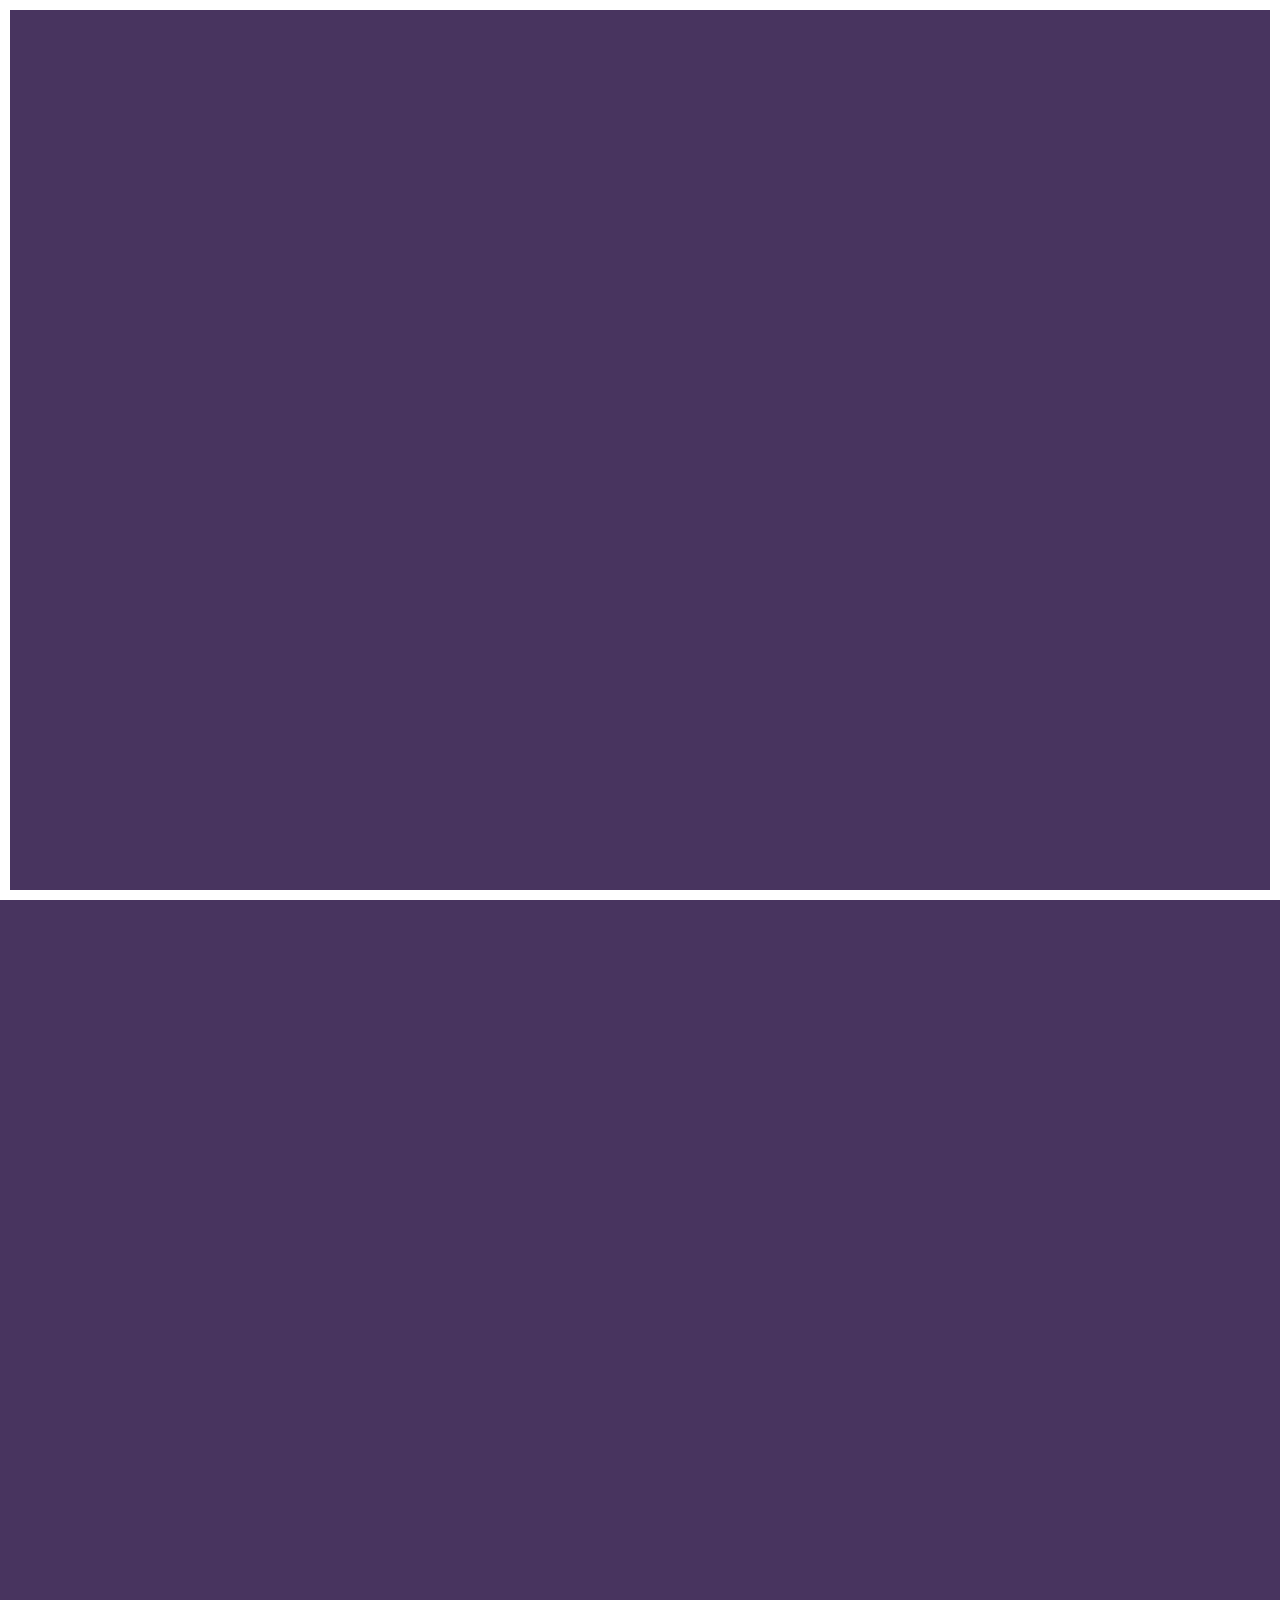
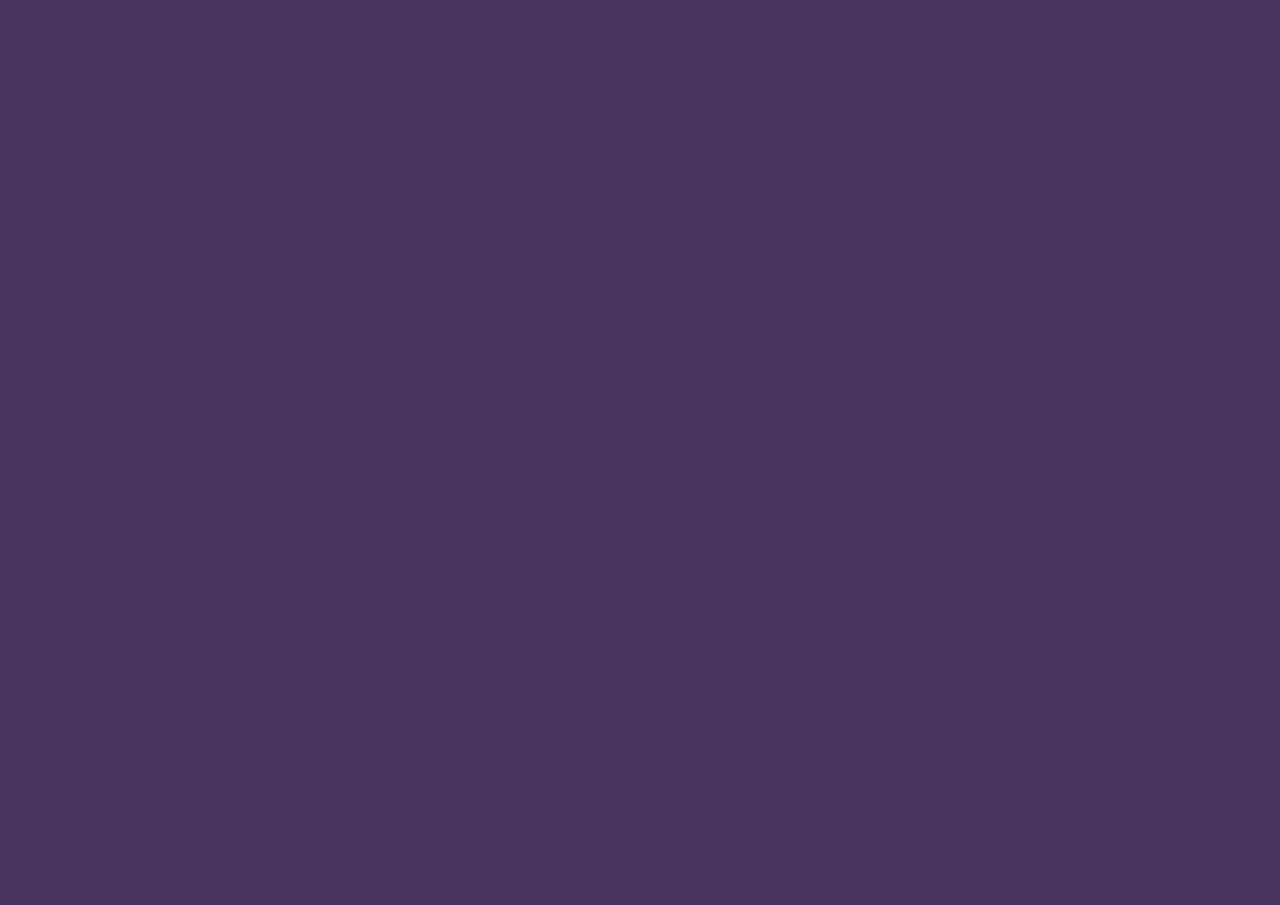
==== index.html @ 04734744 "Update index.html" ====
<!DOCTYPE html>
<html lang="en">
<head>
    <link rel="stylesheet" href="https://use.fontawesome.com/releases/v5.6.3/css/all.css" integrity="sha384-UHRtZLI+pbxtHCWp1t77Bi1L4ZtiqrqD80Kn4Z8NTSRyMA2Fd33n5dQ8lWUE00s/" crossorigin="anonymous">
	<meta charset="UTF-8" />
	<meta name="viewport" content="width=device-width, initial-scale=1" />
	<meta name="description" content="karli sensibello - developer" />
	<meta name="keywords" content="web development, karli web development, karli web developer, cleveland web developer, cleveland web designer, web design, ios, ios development, sensibello, karli, karli sensibello" />

	<title>Karli Sensibello - Full-Stack Developer</title>


 <link rel = "stylesheet"
   type = "text/css"
   href = "style.css" />
	
</head>
<body>

<main>
	<hgroup>
		<h1>karli sensibello <i class="fas fa-code"></i></h1>
		<h5>
			[<a href="mailto:karli@sensibello.com">email</a>
			, <a href="http://github.com/sensibello" target="_blank" rel="noopener noreferrer">github</a>
			, <a href="http://linkedin.com/in/karlisensi" target="_blank" rel="noopener noreferrer">linkedin</a>, <a href="http://codepen.io/sensibello" target="_blank" rel="noopener noreferrer">codepen</a>, <a href="http://behance.net/sensibello" target="_blank" rel="noopener noreferrer">behance</a>,  <a href="/resume/Resume_Sensibello.pdf" target="_blank">resume</a>]
		</h5>
	</hgroup>

	<hr />

	<h2>Summary</h2>
	<p>
		Developer and designer with extensive experience working with clients all across the US in many different sectors. I pride myself on building beautiful, responsive, and clean websites with intuitive user experiences. I post most of my finished work on <em><a href="http://www.behance.net/sensibello">Behance</a></em> , and alot of my code on <em> <a href="http://codepen.io/sensibello">Codepen</a></em>  and <em><a href="http://github.com/sensibello">Github</a></em> .
	</p>
	
	<h2>My Favorite Projects:</h2>
	<p>
        <ul>
	    
 	    <li><a href="http://sensibello.com/JS-tip-calculator/">Tip Calculator</a> <p>A JavaScript Tip Calculator.</p></li>
		
	    <li><a href="http://sensibello.com/JS-Tetris/">JavaScript Tetris</a> <p>Using vanilla JS to make a tetris-style game.</p></li>
                        
            <li><a href="https://github.com/Sensibello/react-conways-gameoflife">React: Conway's Game of Life</a> <p>React version of a classic coding challenge.</p></li>
                        
            <li><a href="http://sensibello.com/javascript-quote-generator/">Random-Quote Generator</a> <p>A JavaScript random-quote-generator, which utilizes an API in order to pull random quotes.</p></li>
            
            <li><a href="https://github.com/Sensibello?tab=repositories">More Projects</a> <p>I have more projects in my Github and I'm often playing with new things, so check it out if you want to see more.</p></li>  
            
            <li><a href="https://codepen.io/Sensibello">Front-End Projects</a> <p>I put a lot of my front-end focused projects on my CodePen for future reference, or to just play around with new topics.</p></li>
    
    
    
        </ul>
		
        
	</p>

	<hr />

	<div class="columns">
		<div>
			<h2>Skills <i class="fas fa-code"></i></h2>
			<ul>
				<li><p>Transforming PSD, AI, and Sketch files into HTML/CSS/JS</p></li>
                <li><p>Building comprehensive wireframes and prototypes </p></li>
				<li><p>Mobile-first responsive development</p></li>
				<li><p>Custom WordPress and Shopify development</p></li>
                <li><p>SEO and AdWords</p></li>
			</ul>
		</div>

		<div>
			<h2>Technical <i class="fas fa-code"></i></h2>
			<ul>
				<li><p>JavaScript, HTML5/CSS3, PHP, Ruby</p></li>
				<li><p>Node, React, Angular, jQuery</p></li>
				<li><p>CSS Preprocessors (SASS / LESS)</p></li>
				<li><p>Responsive Front End Frameworks (w3CSS, Bootstrap)</p></li>
                <li><p>iOS Swift, Objective-C</p></li>
				<li><p>WordPress, SquareSpace, Shopify</p></li>
				<li><p>Photoshop, Illustrator, After Effects, Sketch</p></li>
			</ul>
		</div>
	</div>

	<hr />

	<h2>Work Experience <i class="fas fa-code"></i></h2>
	
	<article>
		<h3>
			<a href="//www.b12.io" target="_blank" rel="noopener noreferrer">b12</a>,
			Web Design Expert, <time>2019 - Present</time>
		</h3>
        <ul>
			<li><p>Use B12 design suite to put together initial websites for customers after drafts have already been made by B12's AI. </p></li>
		<li><p>Override default templates with custom HTML, CSS and JavaScript. </p></li>
		<li><p>Work closely with customer success team and other design experts to focus on design.</p></li>
		<li><p>Read and interpret customer briefs Current customers are small and medium-sized businesses ranging from cafés to real estate investment firms.</p></li>
		<li><p>Given a new customer's content and preferences, use B12's Design Suite to put an initial website together for the customer in ~4 hours.</p></li>
		<li><p>Complete enhancement requests for existing customer websites, ranging from small changes to more complex customization or design improvements.</p></li>
		<li><p>Fast-paced platform and environment </p></li>
			
	</article>

	<article>
		<h3>
			<a href="//www.pfi-awards.com" target="_blank" rel="noopener noreferrer">Schaffer Partners</a>,
			Web Developer, <time>2018 - Present</time>
		</h3>
        <ul>
			<li><p>Primarily working as a front-end web developer with additional moderate back-end development work. </p></li>
			<li><p>Skills/languages being used: HTML/HTML5, Javascript, CSS/CSS3, W3 Responsive, Bootstrap, Foundation</p></li>
            <li><p>UI/UX Design and research, cross-browser compatibility. </p></li>
			<li><p>Working within a template-based, CMS environment. </p></li>
            <li><p>Creating wireframes to ensure pixel-perfect websites. </p></li>
			<li><p>Additional skills and languages used: AJAX, XML, jQuery, exposure to back-end languages, desktop support.</p></li>
	</article>

	<article>
		<h3>
			<a>Freelance</a>,
			iOS/Swift Developer & Designer, <time>Jan. 2016 - Present</time>
		</h3>
	
	</article>
        
       
        
        <article>
		<h3>
			<a>Freelance/Contract</a>,
			Graphic Designer, <time>Jan. 2014 - Present</time>
		</h3>

		
	</article>
        
        <article>
		<h3>
			<a>Freelance/Contract</a>,
			Web Designer & Developer <time>March 2013 - Present</time>
		</h3>

		
	</article>
        
        <hr />
        
        <article> 
        
            <a href="http://github.com/sensibello"><i class="fab fa-github fa-2x"></i></a>  
            <a href="http://linkedin.com/in/karlisensi"><i class="fab fa-linkedin-in fa-2x"></i></a>  
            <a href="http://codepen.io/sensibello"><i class="fab fa-codepen fa-2x"></i></a>  
            <a href="http://behance.net/sensibello"><i class="fab fa-behance fa-2x"></i> </a> 
           
            
        </article>   
	
</main>


</body>
</html>
<script type="text/javascript" src="scripts.js"></script>
---- style.css ----
:root {
		--default: #FFF;
		--primary: #F5F5F5;
		--border: rgba(255, 255, 255, .15);
		--faded: #48345f;
		--bg: #48345f;
		--purple: #c9bbd9;
	}

	@keyframes stagger {
		from {
			opacity: 0;
			transform: translateY(-15px);
		}

		to {
			opacity: 1;
			transform: none;
		}
	}

	@keyframes spaz {
		0% {
			font-family: serif;
		}

		33.33% {
			font-family: sans-serif;
		}

		66.66% {
			font-family: monospace;
		}

		100% {
			font-family: cursive;
		}
	}

	/* ----------------------------------- */

	* {
		box-sizing: border-box;
	}

	html {
		color: var(--default);
		font-size: 2vh;
		line-height: 1.75;
		font-family: Arial, sans-serif;
	}

	body {
		display: flex;
		min-height: 100vh;
		flex-wrap: wrap;
		align-items: left;
		justify-content: left;
		margin: 0;
		padding: 100px;
		background: var(--bg);
	}
		@media (max-width: 767px) {
			body {
				padding: 40px;
			}
		}

		body:after {
			z-index: 100;
			content: '';
			pointer-events: none;
			position: fixed;
			top: 0;
			right: 0;
			bottom: 0;
			left: 0;
			border: 10px solid var(--default);
		}

	::selection {
		background: #ae98c7;
;
	}

	/* ----------------------------------- */

	main * {
		opacity: 0;
		animation: stagger 2s ease-in-out forwards;
	}

	main *:nth-child(1) { animation-delay: -1s; }
	main *:nth-child(2) { animation-delay: -0.7s; }
	main *:nth-child(3) { animation-delay: -0.4s; }
	main *:nth-child(4) { animation-delay: -0.1s; }
	main *:nth-child(5) { animation-delay: 0.2s; }
	main *:nth-child(6) { animation-delay: 0.5s; }
	main *:nth-child(7) { animation-delay: 0.8s; }
	main *:nth-child(8) { animation-delay: 1.1s; }
	main *:nth-child(9) { animation-delay: 1.4s; }
	main *:nth-child(10) { animation-delay: 1.7s; }
	main *:nth-child(11) { animation-delay: 2s; }
	main *:nth-child(12) { animation-delay: 2.3s; }
	main *:nth-child(13) { animation-delay: 2.6s; }
	main *:nth-child(14) { animation-delay: 2.9s; }
	main *:nth-child(15) { animation-delay: 3.2s; }
	main *:nth-child(16) { animation-delay: 3.5s; }
	main *:nth-child(17) { animation-delay: 3.8s; }
	main *:nth-child(18) { animation-delay: 4.1s; }
	main *:nth-child(19) { animation-delay: 4.4s; }
	main *:nth-child(20) { animation-delay: 4.7s; }

	/* ----------------------------------- */

	#clone {
		pointer-events: none;
		position: fixed;
		top: 0;
		right: 0;
		left: 0;
		filter: grayscale(1) blur(6px) opacity(.23);
		transform: scaleX(-1);
		transition: transform 3s linear;
	}
		#clone h1 {
			filter: opacity(.4);
		}

	/* ----------------------------------- */

	main {
		margin:50px;
	}
		@media (min-width: 1000px) {
			main {
				max-width: 95vw;
			}
		}

	a {
		display: inline-block;
		color: var(--primary);
		text-decoration: none;
		transition: .3s ease;
		background: linear-gradient(to right, var(--purple), var(--purple)) center 105% no-repeat;
		background-size: 100% 2px;
	}
		a:hover {
			color: var(--primary);
			background-size: 100% 30px;
		}

	hgroup {
		text-align: left;
	}

	h1 {
		cursor: default;
		display: block;
		position: relative;
		font-size: 3rem;
		line-height: 1;
		margin: 0 auto 10px;
	}

	h2 {
		cursor: default;
		font-size: 1.5rem;
	}

	h3 {
		cursor: default;
		font-size: .8rem;
	}

	h5 {
		cursor: default;
		font-weight: 400;
		font-size: .8rem;
		margin: 0;
	}

	h1:hover:first-letter,
	h2:hover:first-letter,
	h3:hover:first-letter,
	h5:hover:first-letter {
		color: var(--purple);
	}

	hr {
		max-width: 50px;
		margin: 40px auto;
		border-top: 0;
		border-bottom: 1px solid var(--border);
	}

	ul {
		margin-left: -20px;
	}
		ul li {
			color: var(--faded);
			list-style-type: lower-roman;
		}

		ul li:hover {
			color: var(--primary);
		}

		ul li p {
			color: #cecece;
			margin: 0;
		}
        
    i {
      margin-right: 20px;
    }

	@media (min-width: 767px) {
		.columns {
			display: flex;
			align-items: flex-start;
			width: calc(100% + 200px);
		}
			.columns div {
				width: 50%;
				padding: 0 15px 0 0;
			}
	}

	/* ----------------------------------- */

	article:not(:last-child) {
		margin-bottom: 30px;
	}

	article h3:only-child {
		margin-bottom: -20px;
	}

	article h3 time {
		color: var(--primary);
		font-weight: 400;
	}
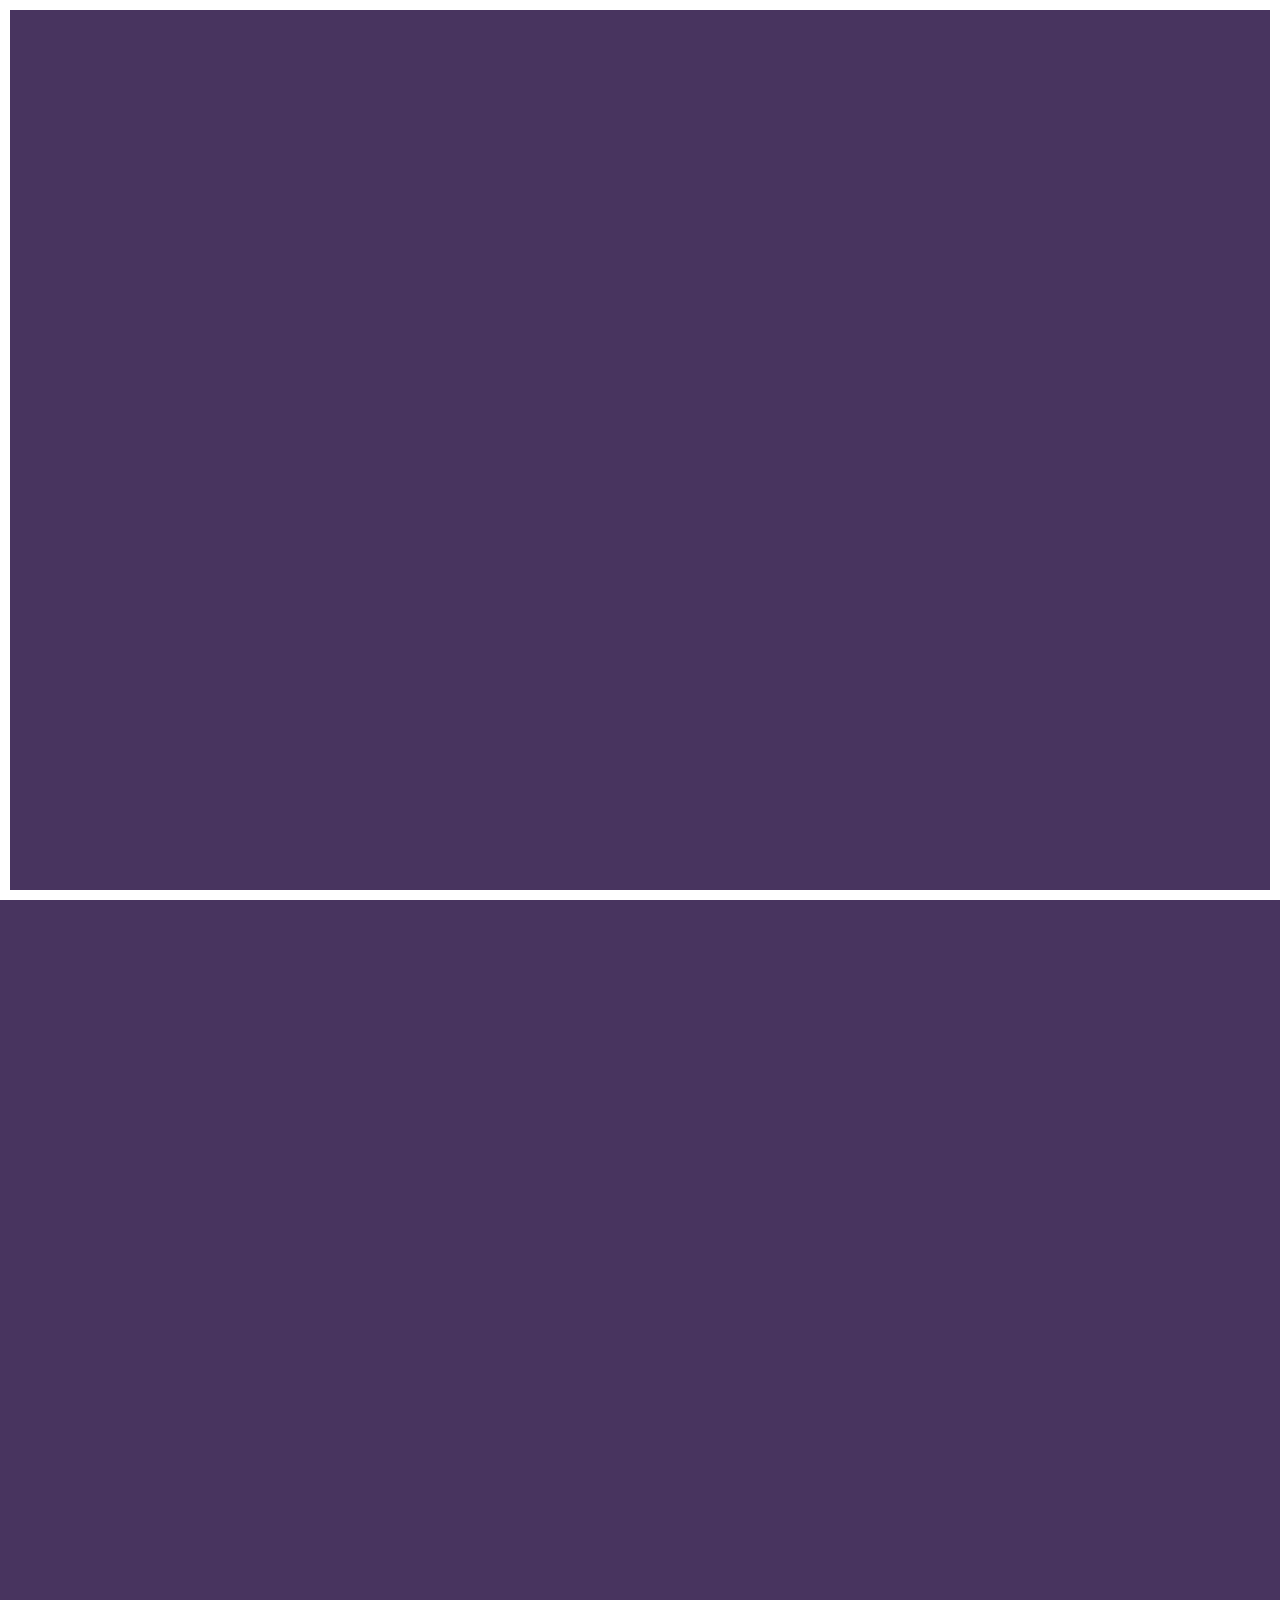
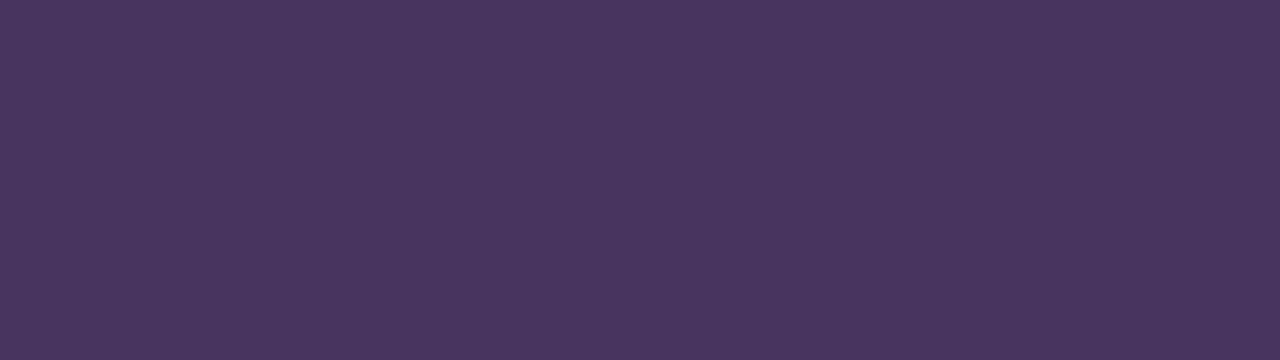
==== commit 7738e9ba: "Update index.html" ====
--- a/index.html
+++ b/index.html
@@ -7,7 +7,7 @@
 	<meta name="description" content="karli sensibello - developer" />
 	<meta name="keywords" content="web development, karli web development, karli web developer, cleveland web developer, cleveland web designer, web design, ios, ios development, sensibello, karli, karli sensibello" />
 
-	<title>Karli Sensibello - Full-Stack Developer</title>
+	<title>Karli Sensibello - Front End Developer and Designer</title>
 
 
  <link rel = "stylesheet"
@@ -91,38 +91,41 @@
 	
 	<article>
 		<h3>
+			<a href="//www.aztekweb.com/" target="_blank" rel="noopener noreferrer">Aztek Web</a>,
+			Front End Developer & Designer, <time>2019 - Present</time>
+		</h3>      
+			
+	</article>
+	
+	<article>
+		<h3>
 			<a href="//www.b12.io" target="_blank" rel="noopener noreferrer">b12</a>,
 			Web Design Expert, <time>2019 - Present</time>
 		</h3>
-        <ul>
-			<li><p>Use B12 design suite to put together initial websites for customers after drafts have already been made by B12's AI. </p></li>
-		<li><p>Override default templates with custom HTML, CSS and JavaScript. </p></li>
-		<li><p>Work closely with customer success team and other design experts to focus on design.</p></li>
-		<li><p>Read and interpret customer briefs Current customers are small and medium-sized businesses ranging from cafés to real estate investment firms.</p></li>
-		<li><p>Given a new customer's content and preferences, use B12's Design Suite to put an initial website together for the customer in ~4 hours.</p></li>
-		<li><p>Complete enhancement requests for existing customer websites, ranging from small changes to more complex customization or design improvements.</p></li>
-		<li><p>Fast-paced platform and environment </p></li>
-			
+        
 	</article>
 
 	<article>
 		<h3>
 			<a href="//www.pfi-awards.com" target="_blank" rel="noopener noreferrer">Schaffer Partners</a>,
-			Web Developer, <time>2018 - Present</time>
+			Web Developer, <time>2018 - 2019</time>
 		</h3>
-        <ul>
-			<li><p>Primarily working as a front-end web developer with additional moderate back-end development work. </p></li>
-			<li><p>Skills/languages being used: HTML/HTML5, Javascript, CSS/CSS3, W3 Responsive, Bootstrap, Foundation</p></li>
-            <li><p>UI/UX Design and research, cross-browser compatibility. </p></li>
-			<li><p>Working within a template-based, CMS environment. </p></li>
-            <li><p>Creating wireframes to ensure pixel-perfect websites. </p></li>
-			<li><p>Additional skills and languages used: AJAX, XML, jQuery, exposure to back-end languages, desktop support.</p></li>
+       
 	</article>
+	
+	 <article>
+		<h3>
+			<a>Freelance/Contract</a>,
+			Web Designer & Developer <time>March 2013 - Present</time>
+		</h3>
+		
+	</article>
+	
 
 	<article>
 		<h3>
 			<a>Freelance</a>,
-			iOS/Swift Developer & Designer, <time>Jan. 2016 - Present</time>
+			iOS/Swift Developer & Designer, <time>Jan. 2016 - 2019</time>
 		</h3>
 	
 	</article>
@@ -132,20 +135,12 @@
         <article>
 		<h3>
 			<a>Freelance/Contract</a>,
-			Graphic Designer, <time>Jan. 2014 - Present</time>
+			Graphic Designer, <time>Jan. 2014 - 2019</time>
 		</h3>
-
 		
 	</article>
         
-        <article>
-		<h3>
-			<a>Freelance/Contract</a>,
-			Web Designer & Developer <time>March 2013 - Present</time>
-		</h3>
 
-		
-	</article>
         
         <hr />
         
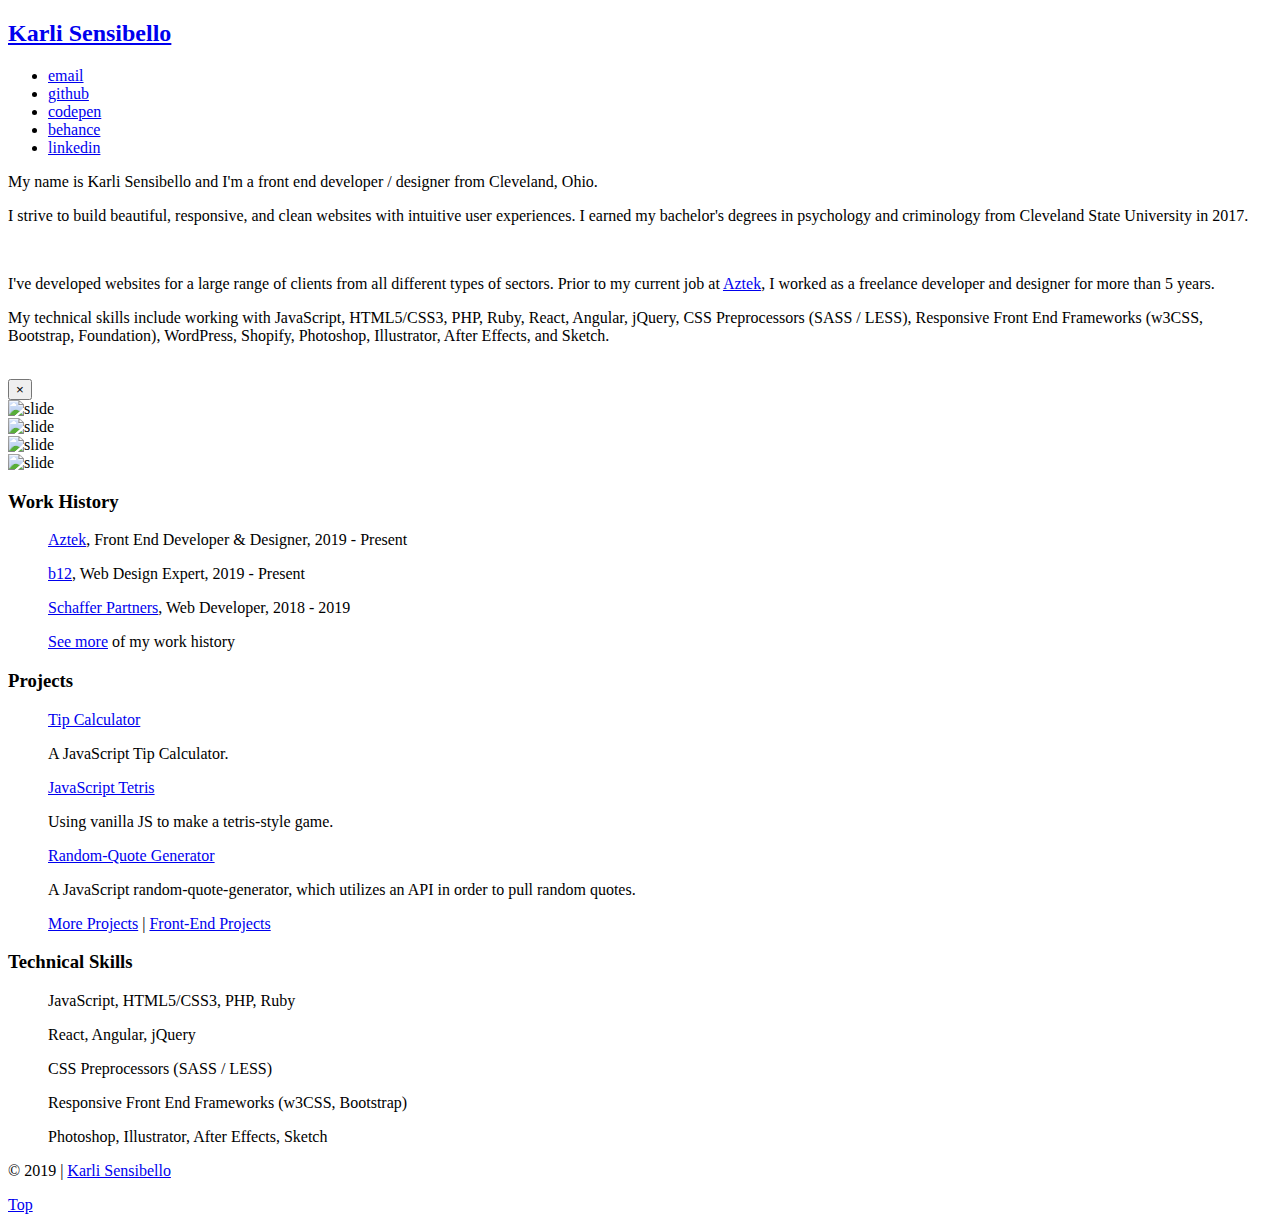
==== commit 477db3b4: "2019 website update." ====
--- a/index.html
+++ b/index.html
@@ -1,162 +1,210 @@
 <!DOCTYPE html>
 <html lang="en">
+
 <head>
-    <link rel="stylesheet" href="https://use.fontawesome.com/releases/v5.6.3/css/all.css" integrity="sha384-UHRtZLI+pbxtHCWp1t77Bi1L4ZtiqrqD80Kn4Z8NTSRyMA2Fd33n5dQ8lWUE00s/" crossorigin="anonymous">
-	<meta charset="UTF-8" />
-	<meta name="viewport" content="width=device-width, initial-scale=1" />
-	<meta name="description" content="karli sensibello - developer" />
-	<meta name="keywords" content="web development, karli web development, karli web developer, cleveland web developer, cleveland web designer, web design, ios, ios development, sensibello, karli, karli sensibello" />
-
-	<title>Karli Sensibello - Front End Developer and Designer</title>
-
-
- <link rel = "stylesheet"
-   type = "text/css"
-   href = "style.css" />
-	
+
+    <meta charset="utf-8">
+    <meta http-equiv="X-UA-Compatible" content="IE=edge">
+    <meta name="viewport" content="width=device-width, initial-scale=1">
+    <meta name="description" content="">
+    <meta name="author" content="">
+
+    <title>Karli Sensibello | Front End Developer</title>
+
+    <!-- Css -->
+    <link href="css/bootstrap.css" rel="stylesheet">
+	<link href="css/style.css" rel="stylesheet">
+
+
 </head>
+
 <body>
 
-<main>
-	<hgroup>
-		<h1>karli sensibello <i class="fas fa-code"></i></h1>
-		<h5>
-			[<a href="mailto:karli@sensibello.com">email</a>
-			, <a href="http://github.com/sensibello" target="_blank" rel="noopener noreferrer">github</a>
-			, <a href="http://linkedin.com/in/karlisensi" target="_blank" rel="noopener noreferrer">linkedin</a>, <a href="http://codepen.io/sensibello" target="_blank" rel="noopener noreferrer">codepen</a>, <a href="http://behance.net/sensibello" target="_blank" rel="noopener noreferrer">behance</a>,  <a href="/resume/Resume_Sensibello.pdf" target="_blank">resume</a>]
-		</h5>
-	</hgroup>
-
-	<hr />
-
-	<h2>Summary</h2>
-	<p>
-		Developer and designer with extensive experience working with clients all across the US in many different sectors. I pride myself on building beautiful, responsive, and clean websites with intuitive user experiences. I post most of my finished work on <em><a href="http://www.behance.net/sensibello">Behance</a></em> , and alot of my code on <em> <a href="http://codepen.io/sensibello">Codepen</a></em>  and <em><a href="http://github.com/sensibello">Github</a></em> .
-	</p>
-	
-	<h2>My Favorite Projects:</h2>
-	<p>
-        <ul>
+	<nav class="navbar navbar-default navbar-fixed-top">
+		<div class="container">
+			<div class="navbar-header">
+				<div class="navbar-toggle collapsed" data-toggle="collapse" data-target="#main-menu">	
+					<span class="bar1"></span>
+					<span class="bar2"></span>
+					<span class="bar3"></span>
+			  </div>
+				<a class="navbar-brand top" href="#">
+					<h2>Karli Sensibello</h2>
+				</a>
+
+			</div>
+
+			<div class="collapse navbar-collapse" id="main-menu">
+			   <ul class="nav navbar-nav navbar-right">
+                             
+                   
+				<li><a href="mailto:karli@sensibello.com">email</a></li>
+				<li><a href="http://github.com/sensibello" target="_blank" rel="noopener noreferrer">github</a></li>
+				<li><a href="http://codepen.io/sensibello" target="_blank" rel="noopener noreferrer">codepen</a></li>
+				<li><a href="http://behance.net/sensibello" target="_blank" rel="noopener noreferrer">behance</a></li>
+                <li><a href="http://linkedin.com/in/karlisensi" target="_blank" rel="noopener noreferrer">linkedin</a></li>
+                
+			  </ul>
+			</div><!-- /.navbar-collapse -->
+		</div><!-- /.container-fluid -->
+	</nav>
+  
+
+
+
+    <!-- Intro -->
+	<section class="intro">
+		<div class="container">
+			<div class="row">
+				<div class="col-lg-7">
+					<p>My name is Karli Sensibello and I'm a front end developer / designer from Cleveland, Ohio.  </p>
+				</div>
+			</div>
+		</div>
+	</section>
+
+	
+		
+	
+	<!-- About -->
+	<section class="about" id="about">
+		<div class="container about">
+			<div class="row">
+				<div class="col-md-6 big-letter">
+					<p>
+						I strive to build beautiful, responsive, and clean websites with intuitive user experiences. I earned my bachelor's degrees in psychology and criminology from Cleveland State University in 2017.
+
+					</p>
+					<br>
+					<p>
+                       I've developed websites for a large range of clients from all different types of sectors.  Prior to my current job at <a href="https://www.aztekweb.com/" target="_blank" rel="noopener noreferrer">Aztek</a>, I  worked as a freelance developer and designer for more than 5 years.
+						
+					</p>
+				</div>
+				<div class="col-md-6">
+					<p>
+						My technical skills include working with JavaScript, HTML5/CSS3, PHP, Ruby, React, Angular, jQuery, CSS Preprocessors (SASS / LESS), Responsive Front End Frameworks (w3CSS, Bootstrap, Foundation), WordPress, Shopify, Photoshop, Illustrator, After Effects, and Sketch.
+					</p>
+					<br>
+					
+				</div>
+			</div>
+		</div>
+	</section>
+	
+
+	
+	
+
+	
+	<div class="container">
+	  <div class="modal fade and carousel slide" id="mybox">
+		<div class="modal-dialog">
+		  <div class="modal-content">
+			<div class="modal-body">
+			  
+			  <button class="close" data-dismiss="modal" type="button">×</button>
+			  
+			  
+			  <div class="carousel-inner">
+					<div class="item active">
+					  <img src="img/1.jpg" alt="slide">
+					</div>
+					<div class="item">
+					  <img src="img/2.jpg" alt="slide">
+					</div>
+					<div class="item">
+					  <img src="img/3.jpg" alt="slide">
+					</div>
+					<div class="item">
+					  <img src="img/4.jpg" alt="slide">
+					</div>
+			  </div><!-- /.carousel-inner -->
+			  
+			  
+			  <a class="left carousel-control" href="#mybox" role="button" data-slide="prev">
+				<span class="glyphicon glyphicon-chevron-left"></span>
+			  </a>
+			  <a class="right carousel-control" href="#mybox" role="button" data-slide="next">
+				<span class="glyphicon glyphicon-chevron-right"></span>
+			  </a>
+			  
+			</div><!-- /.modal-body -->
+		  </div><!-- /.modal-content -->
+		</div><!-- /.modal-dialog -->
+	  </div><!-- /.modal -->
+	</div><!-- /.container -->
+	
+	
+	
+	
+	
+	<!-- Press -->
+	<section class="press" id="press">
+		<div class="container about">
+			<div class="row">
+				<div class="col-md-4">
+					<h3>Work History </h3>
+					<ul><a href="https://www.aztekweb.com/" target="_blank" rel="noopener noreferrer">Aztek</a>, Front End Developer & Designer, 2019 - Present</ul>
+                    <ul><a href="//www.b12.io" target="_blank" rel="noopener noreferrer">b12</a>, Web Design Expert, 2019 - Present</ul>
+                    <ul><a href="//www.pfi-awards.com" target="_blank" rel="noopener noreferrer">Schaffer Partners</a>, Web Developer, 2018 - 2019</ul>
+                    <ul><a href="http://linkedin.com/in/karlisensi" target="_blank" rel="noopener noreferrer">See more</a> of  my work history</ul>
+                    
+                    
+				</div>
+				
+					<div class="col-md-4">
+					<h3> Projects </h3>			
 	    
- 	    <li><a href="http://sensibello.com/JS-tip-calculator/">Tip Calculator</a> <p>A JavaScript Tip Calculator.</p></li>
-		
-	    <li><a href="http://sensibello.com/JS-Tetris/">JavaScript Tetris</a> <p>Using vanilla JS to make a tetris-style game.</p></li>
+                    <ul><a href="http://sensibello.com/JS-tip-calculator/">Tip Calculator</a> <p>A JavaScript Tip Calculator.</p></ul>
+
+                    <ul><a href="http://sensibello.com/JS-Tetris/">JavaScript Tetris</a> <p>Using vanilla JS to make a tetris-style game.</p></ul>
+
+                    <ul><a href="http://sensibello.com/javascript-quote-generator/">Random-Quote Generator</a> <p>A JavaScript random-quote-generator, which utilizes an API in order to pull random quotes.</p></ul>
+
+                   <ul><a href="https://github.com/Sensibello?tab=repositories">More Projects</a> | <a href="https://codepen.io/Sensibello">Front-End Projects</a> </ul> 
+      
+                           
+				</div>
+					<div class="col-md-4">
+					<h3>Technical Skills</h3>
                         
-            <li><a href="https://github.com/Sensibello/react-conways-gameoflife">React: Conway's Game of Life</a> <p>React version of a classic coding challenge.</p></li>
-                        
-            <li><a href="http://sensibello.com/javascript-quote-generator/">Random-Quote Generator</a> <p>A JavaScript random-quote-generator, which utilizes an API in order to pull random quotes.</p></li>
-            
-            <li><a href="https://github.com/Sensibello?tab=repositories">More Projects</a> <p>I have more projects in my Github and I'm often playing with new things, so check it out if you want to see more.</p></li>  
-            
-            <li><a href="https://codepen.io/Sensibello">Front-End Projects</a> <p>I put a lot of my front-end focused projects on my CodePen for future reference, or to just play around with new topics.</p></li>
-    
-    
-    
-        </ul>
-		
-        
-	</p>
-
-	<hr />
-
-	<div class="columns">
-		<div>
-			<h2>Skills <i class="fas fa-code"></i></h2>
-			<ul>
-				<li><p>Transforming PSD, AI, and Sketch files into HTML/CSS/JS</p></li>
-                <li><p>Building comprehensive wireframes and prototypes </p></li>
-				<li><p>Mobile-first responsive development</p></li>
-				<li><p>Custom WordPress and Shopify development</p></li>
-                <li><p>SEO and AdWords</p></li>
-			</ul>
-		</div>
-
-		<div>
-			<h2>Technical <i class="fas fa-code"></i></h2>
-			<ul>
-				<li><p>JavaScript, HTML5/CSS3, PHP, Ruby</p></li>
-				<li><p>Node, React, Angular, jQuery</p></li>
-				<li><p>CSS Preprocessors (SASS / LESS)</p></li>
-				<li><p>Responsive Front End Frameworks (w3CSS, Bootstrap)</p></li>
-                <li><p>iOS Swift, Objective-C</p></li>
-				<li><p>WordPress, SquareSpace, Shopify</p></li>
-				<li><p>Photoshop, Illustrator, After Effects, Sketch</p></li>
-			</ul>
-		</div>
-	</div>
-
-	<hr />
-
-	<h2>Work Experience <i class="fas fa-code"></i></h2>
-	
-	<article>
-		<h3>
-			<a href="//www.aztekweb.com/" target="_blank" rel="noopener noreferrer">Aztek Web</a>,
-			Front End Developer & Designer, <time>2019 - Present</time>
-		</h3>      
-			
-	</article>
-	
-	<article>
-		<h3>
-			<a href="//www.b12.io" target="_blank" rel="noopener noreferrer">b12</a>,
-			Web Design Expert, <time>2019 - Present</time>
-		</h3>
-        
-	</article>
-
-	<article>
-		<h3>
-			<a href="//www.pfi-awards.com" target="_blank" rel="noopener noreferrer">Schaffer Partners</a>,
-			Web Developer, <time>2018 - 2019</time>
-		</h3>
-       
-	</article>
-	
-	 <article>
-		<h3>
-			<a>Freelance/Contract</a>,
-			Web Designer & Developer <time>March 2013 - Present</time>
-		</h3>
-		
-	</article>
-	
-
-	<article>
-		<h3>
-			<a>Freelance</a>,
-			iOS/Swift Developer & Designer, <time>Jan. 2016 - 2019</time>
-		</h3>
-	
-	</article>
-        
-       
-        
-        <article>
-		<h3>
-			<a>Freelance/Contract</a>,
-			Graphic Designer, <time>Jan. 2014 - 2019</time>
-		</h3>
-		
-	</article>
-        
-
-        
-        <hr />
-        
-        <article> 
-        
-            <a href="http://github.com/sensibello"><i class="fab fa-github fa-2x"></i></a>  
-            <a href="http://linkedin.com/in/karlisensi"><i class="fab fa-linkedin-in fa-2x"></i></a>  
-            <a href="http://codepen.io/sensibello"><i class="fab fa-codepen fa-2x"></i></a>  
-            <a href="http://behance.net/sensibello"><i class="fab fa-behance fa-2x"></i> </a> 
-           
-            
-        </article>   
-	
-</main>
-
+                        <ul>JavaScript, HTML5/CSS3, PHP, Ruby</ul>
+                        <ul>React, Angular, jQuery</ul>
+                        <ul>CSS Preprocessors (SASS / LESS)</ul>
+                        <ul>Responsive Front End Frameworks (w3CSS, Bootstrap)</ul>
+                        <ul>Photoshop, Illustrator, After Effects, Sketch</ul>           
+                    
+				</div>
+				
+				
+				
+				
+			</div>
+		</div>
+	</section>
+	
+	
+
+	
+	
+	<!-- Copyright -->
+	<footer>
+		<div class="container">
+			<p class="text-center">© 2019 | <a href="http://www.sensibello.com">Karli Sensibello</a></p>
+		</div>
+	</footer>
+	
+	<a href="#page-top" class="cd-top">Top</a>
+	
+
+    <!-- script -->
+    <script src="js/jquery.js"></script>
+    <script src="js/bootstrap.min.js"></script>
+	<script src="js/modernizr.js"></script>
+	<script src="js/script.js"></script>
+	
+	
 
 </body>
 </html>
-<script type="text/javascript" src="scripts.js"></script>
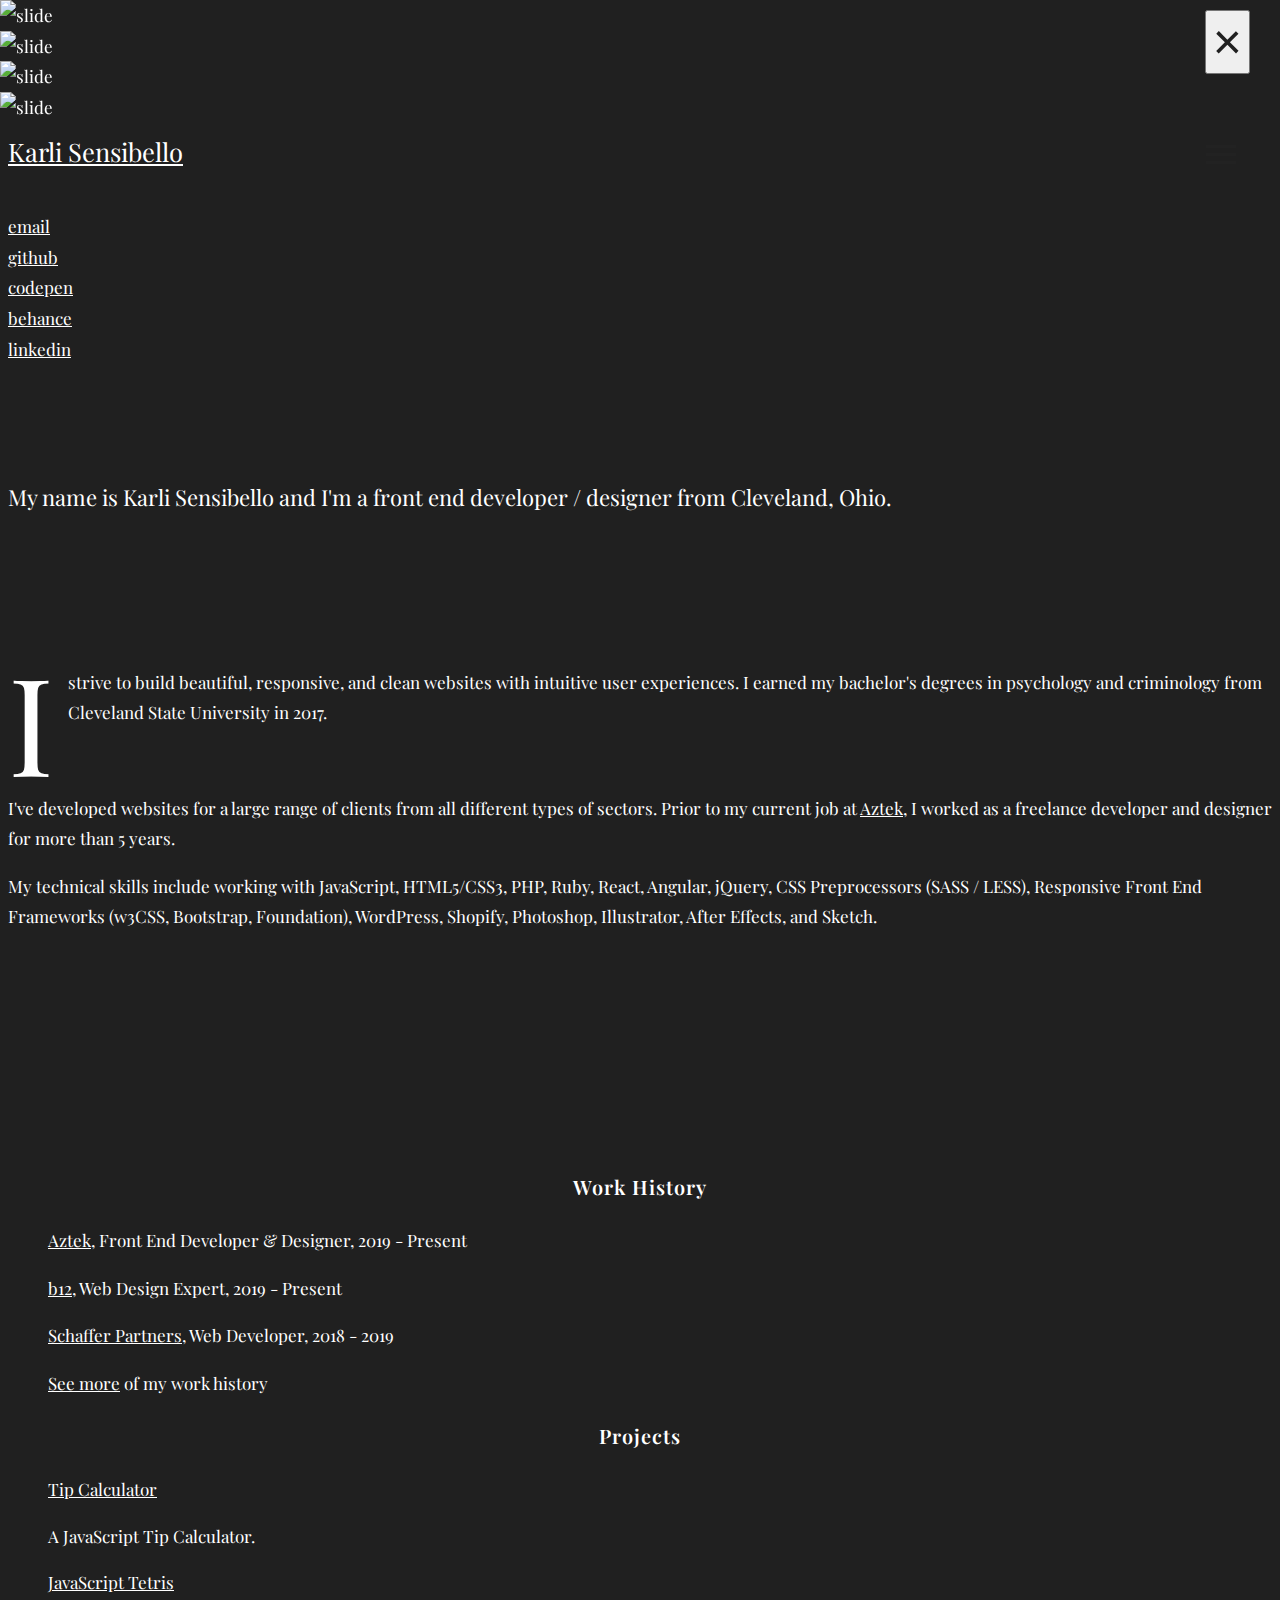
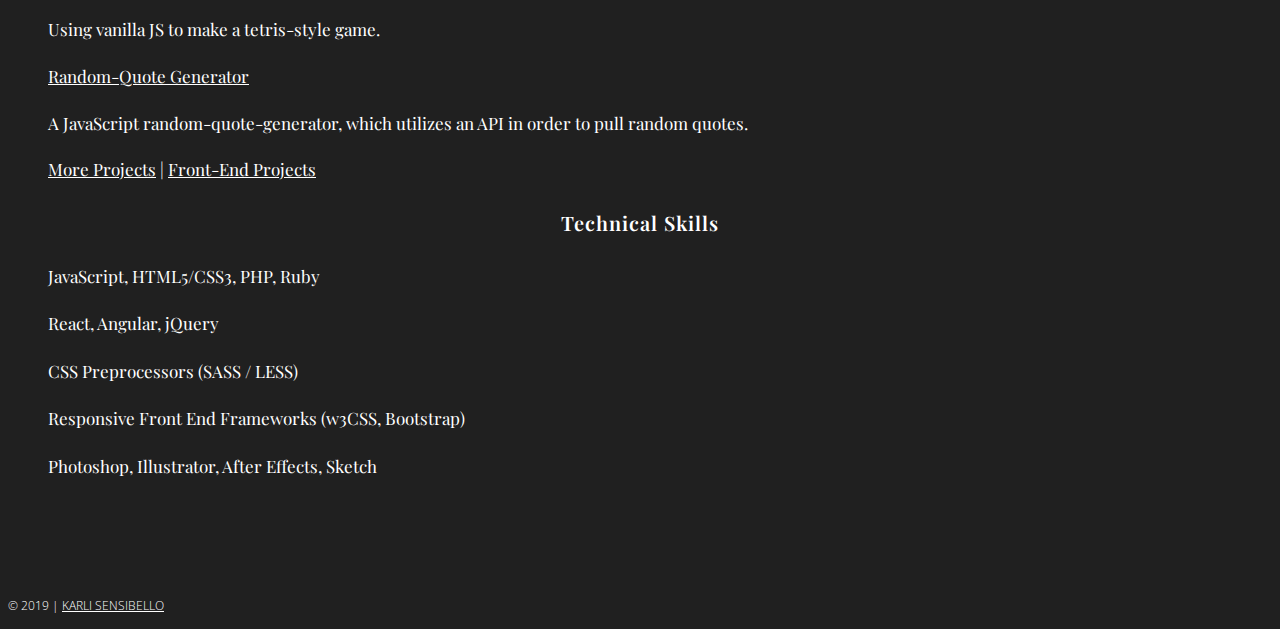
==== commit f9755a3c: "Update index.html" ====
--- a/index.html
+++ b/index.html
@@ -13,7 +13,7 @@
 
     <!-- Css -->
     <link href="css/bootstrap.css" rel="stylesheet">
-	<link href="css/style.css" rel="stylesheet">
+	<link href="/style.css" rel="stylesheet">
 
 
 </head>
--- a/style.css
+++ b/style.css
@@ -0,0 +1,545 @@
+
+@import url(https://fonts.googleapis.com/css?family=Playfair+Display);
+@import url(https://fonts.googleapis.com/css?family=Open+Sans:400,300);
+
+body {
+    padding-top: 70px;
+	color: #fff;
+    font-family: 'Playfair Display', serif;
+    font-size: 17px;
+    line-height: 1.8 !important;
+    background-color:#202020;
+}
+
+html {
+	overflow-x:hidden;
+}
+
+h1,h2,h3,h4,h5,h6 {
+	font-family: 'Playfair Display', serif;
+	font-weight:200;
+	color: #fff;
+}
+
+h3 {
+    font-weight:600;
+    letter-spacing: 1px;
+    text-align:center;
+}
+
+p{
+	font-family: 'Playfair Display', serif;
+	font-weight:300;
+}
+
+li{
+    color:#fff;
+}
+
+section {
+	padding-top:85px;
+	padding-bottom:85px;
+}
+
+.no-gutter > [class*='col-'] {
+    padding-right:0;
+    padding-left:0;
+}
+
+a,a:link {
+	color: #fff;
+}
+
+a:hover,a:focus {
+	color: #fff;
+}
+
+
+/* Navbar */
+
+.navbar-fixed-top .nav {
+    padding: 15px 0;
+}
+
+.navbar-fixed-top .navbar-brand {
+    padding: 0 15px;
+}
+
+.navbar-brand img{
+	max-height:50px;
+}
+
+.navbar > .container .navbar-brand, .navbar > .container-fluid .navbar-brand {
+    margin-left: 0px;
+}
+
+@media(min-width:768px) {
+    body {
+        padding-top: 100px; /* Required padding for .navbar-fixed-top. Change if height of navigation changes. */
+    }
+
+    .navbar-fixed-top .navbar-brand {
+        padding: 15px 0;
+    }
+}
+
+.navbar-default {
+    background-color: #202020	;
+    border-color: #202020	;
+}
+
+.navbar-default .navbar-nav > .active > a, .navbar-default .navbar-nav > .active > a:focus, .navbar-default .navbar-nav > .active > a:hover {
+    background-color: #202020	;
+    color: #222;
+}
+
+.navbar-default .navbar-nav > li > a {
+    color: #fff;
+}
+
+.navbar-default .navbar-nav > li > a:hover {
+    color: #eee;
+}
+
+
+/* Toggle Animation */
+
+.navbar-toggle * {
+	-ms-transition: all 0.4s ease;
+  -webkit-transition: all 0.4s ease;
+	-moz-transition: all 0.4s ease;
+	-o-transition: all 0.4s ease;
+	transition: all 0.4s ease;
+}
+.navbar-toggle {
+    border: medium none;
+    border-radius: 0;
+    color: #202020	;
+    cursor: pointer;
+    height: 50px;
+    padding: 16px;
+    width: 50px;
+    float: right;
+	margin-top:0px;
+	margin-bottom:0px;
+}
+
+.navbar-default .navbar-toggle:hover,
+.navbar-default .navbar-toggle:focus {
+  background-color: #eee	;
+}
+
+.navbar-default .navbar-toggle, .navbar-default .navbar-collapse, .navbar-default .navbar-form {
+    border-color: #202020	;
+}
+
+.navbar-toggle span {
+	width: 25px;
+	height: 3px;
+	margin-bottom: 5px;
+	background-color: #222;
+	display: block;
+}
+.navbar-toggle span.bar1 {
+	-ms-transform: rotate(45deg);
+	-webkit-transform: rotate(45deg);
+  -moz-transform: rotate(45deg);
+  -o-transform: rotate(45deg);
+  transform: rotate(45deg);
+	-ms-transform-origin: 1px 3px;
+	-webkit-transform-origin: 1px 3px;
+  -moz-transform-origin: 1px 3px;
+  -o-transform-origin: 1px 3px;
+	transform-origin: 1px 3px;
+	width: 31px;
+}
+.navbar-toggle span.bar2 {
+	-ms-transform: rotate(-360deg) scale(0);
+	-webkit-transform: rotate(-360deg) scale(0);
+  -moz-transform: rotate(-360deg) scale(0);
+  -o-transform: rotate(-360deg) scale(0);
+	transform: rotate(-360deg) scale(0);
+}
+
+.navbar-toggle span.bar3 {
+	-ms-transform: rotate(-45deg);
+	-webkit-transform: rotate(-45deg);
+	transform: rotate(-45deg);
+	-ms-transform-origin:8px 2px;
+	-webkit-transform-origin: 8px 2px;
+	transform-origin: 8px 2px;
+	width: 31px;
+}
+.navbar-toggle.collapsed span.bar1,
+.navbar-toggle.collapsed span.bar2,
+.navbar-toggle.collapsed span.bar3,
+.navbar-toggle.collapsed span.bar4 {
+	-ms-transform: none;
+	-webkit-transform: none;
+	transform: none;
+	width: 30px;
+}
+
+
+/* Intro */
+
+.intro {
+	font-size:22px;
+	padding-top:60px;
+	padding-bottom:25px;
+}
+
+
+
+/* About */
+
+
+.big-letter p:first-child:first-letter { 
+	float: left; 
+	color: #fff; 
+	font-size: 8em;  
+	line-height: 0.8em; 
+	text-transform: uppercase; 
+	padding-top: 0px;  
+	padding-right: 0.1em; 
+	padding-left: –0.03em;	
+}
+
+/* Firefox Fix */
+
+@-moz-document url-prefix() {
+    .big-letter p:first-child:first-letter {
+        padding-top: 0.08em;  
+    }
+}
+
+
+
+/* Carousel */
+
+.carousel-control.left {
+  background-image: none;
+  filter: none;
+}
+.carousel-control.right {
+  background-image: none;
+  filter: none;
+}
+
+
+
+/* Gallery */
+
+
+/* Hover Effect */
+
+.hovereffect a:link,.hovereffect a:hover,.hovereffect a:focus,.hovereffect a:visited {
+	color:#202020	;
+}
+
+.hovereffect {
+  width: 100%;
+  height: 100%;
+  float: left;
+  overflow: hidden;
+  position: relative;
+  text-align: left;
+  background: #cccccc;
+  cursor:pointer;
+}
+
+.hovereffect .overlay {
+  width: 100%;
+  height: 100%;
+  position: absolute;
+  overflow: hidden;
+  top: 0;
+  left: 0;
+  padding: 50px 20px;
+  cursor:pointer;
+}
+
+.hovereffect a, .hovereffect p,.hovereffect h2 {
+  color: #202020	;
+  text-decoration:none;
+  opacity: 0;
+  filter: alpha(opacity=0);
+  -webkit-transition: opacity 0.35s, -webkit-transform 0.35s;
+  transition: opacity 0.35s, transform 0.35s;
+  -webkit-transform: translate3d(100%,0,0);
+  transform: translate3d(100%,0,0);
+}
+
+.hovereffect:hover a, .hovereffect:hover p, .hovereffect:hover h2 {
+  color:#202020	;
+  text-decoration:none;
+  opacity: 1;
+  letter-spacing:1px;
+  filter: alpha(opacity=100);
+  -webkit-transform: translate3d(0,0,0);
+  transform: translate3d(0,0,0);
+}
+
+@media (max-width: 992px) {
+	.hovereffect{
+		margin-bottom: 25px;
+	}
+}
+
+.hovereffect img {
+  display: block;
+  position: relative;
+  max-width: none;
+  width: calc(100% + 20px);
+  -webkit-transition: opacity 0.35s, -webkit-transform 0.35s;
+  transition: opacity 0.35s, transform 0.35s;
+  -webkit-transform: translate3d(-10px,0,0);
+  transform: translate3d(-10px,0,0);
+  -webkit-backface-visibility: hidden;
+  backface-visibility: hidden;
+  cursor:pointer;
+}
+
+.hovereffect:hover img {
+  opacity: 0.4;
+  filter: alpha(opacity=40);
+  -webkit-transform: translate3d(0,0,0);
+  transform: translate3d(0,0,0);
+}
+
+.hovereffect .photo-1, 
+.hovereffect .photo-2, 
+.hovereffect .photo-3,
+.hovereffect .photo-4,
+.hovereffect .photo-5,
+.hovereffect .photo-6{
+  display: block;
+  position: relative;
+  max-width: none;
+  width: calc(100% + 20px);
+  -webkit-transition: opacity 0.35s, -webkit-transform 0.35s;
+  transition: opacity 0.35s, transform 0.35s;
+  -webkit-transform: translate3d(-10px,0,0);
+  transform: translate3d(-10px,0,0);
+  -webkit-backface-visibility: hidden;
+  backface-visibility: hidden;
+}
+
+.hovereffect:hover .photo-1,
+.hovereffect:hover .photo-2,
+.hovereffect:hover .photo-3,
+.hovereffect:hover .photo-4,
+.hovereffect:hover .photo-5,
+.hovereffect:hover .photo-6{
+  opacity: 0.4;
+  filter: alpha(opacity=40);
+  -webkit-transform: translate3d(0,0,0);
+  transform: translate3d(0,0,0);
+}
+
+.photo-1,.photo-2,.photo-3,.photo-4,.photo-5,.photo-6{
+	background-size:cover;
+	height:100vh;
+	width:100%;
+	background-position:center;
+}
+
+/* Thumbnail Images*/
+
+.photo-1 {background-image: url('../img/1.jpg');}
+.photo-2 {background-image: url('../img/2.jpg');}
+.photo-3 {background-image: url('../img/3.jpg');}
+.photo-4 {background-image: url('../img/4.jpg');}
+.photo-5 {background-image: url('../img/5.jpg');}
+.photo-6 {background-image: url('../img/6.jpg');}
+
+/* Modal Box */
+
+.modal-dialog {
+    margin: 0px auto;
+    position: fixed;
+    top: 0;
+	left:0;
+    width: 100%;
+}
+
+.modal-body {
+    padding: 0px;
+}
+
+.modal-content {
+    background-color: transparent;
+    border: none;
+    border-radius: 0px;
+    box-shadow: none;
+}
+
+/* Carousel Control*/
+
+.close {
+    color: #202020	;
+    font-size: 50px;
+    font-weight: lighter;
+    opacity: 1;
+    position: fixed;
+    right: 30px;
+    text-shadow: none;
+    top: 10px;
+    z-index: 2147483647;
+}
+
+.close:hover, .close:focus {
+    color: #f7f7f7;
+}
+
+.carousel-control.left, .carousel-control.right  {
+    background-image: none;
+	height: 100vh;
+}
+
+.carousel-control {
+    text-shadow: none;
+	width: 9%;
+}
+
+.modal-open .modal {
+    top: 0;
+    position: fixed!important;
+}
+
+
+/* Thumbnail */
+
+.thumbnail {
+    background-color: transparent;
+    border: 0px solid #ddd;
+    border-radius: 0px;
+    display: block;
+    line-height: 1.42857;
+    margin-bottom: 0px;
+    padding: 10px;
+    transition: border 0.2s ease-in-out 0s;
+}
+
+@media (max-width: 992px) {
+	.thumbnail {
+		padding: 0px 10px;
+	}
+}
+
+
+.img-responsive, .thumbnail > img, .thumbnail a > img, .carousel-inner > .item > img, .carousel-inner > .item > a > img {
+    height: 100%;
+    max-width: none;
+	width: 100%;
+	object-fit: cover;
+}
+
+
+/* Press */
+
+.press p {
+	line-height:1.7em;
+}
+
+.press a:link {
+	text-decoration:underline;
+}
+
+.press h4 {
+	padding-top:20px;
+	font-weight:bold;
+	letter-spacing:1px;
+}
+
+
+
+/* Brand */
+
+.logo-list img {
+	width:100%;
+	height:auto;
+	opacity:0.8;
+}
+
+.logo-list li {
+	padding-bottom:1%;
+}
+
+.logo-list li a:hover, 
+.logo-list li a:focus {
+  opacity: 0.6;
+  transition:  opacity 0.2s ease;
+  display: block; }
+}
+
+
+/* Footer */
+
+footer {
+	padding-bottom:85px;
+}
+
+footer p {
+	font-family: 'Open Sans', sans-serif;
+	font-weight:200;
+	font-size:0.7em;
+	text-transform:uppercase;
+}
+
+
+
+
+.cd-top {
+  display: inline-block;
+  height: 40px;
+  width: 40px;
+  position: fixed;
+  bottom: 40px;
+  right: 10px;
+  /* image replacement properties */
+  overflow: hidden;
+  text-indent: 100%;
+  white-space: nowrap;
+  background: url(../img/arrow-up.png) no-repeat center 50%;
+  background-size:cover;
+  visibility: hidden;
+  opacity: 0;
+  -webkit-transition: opacity .3s 0s, visibility 0s .3s;
+  -moz-transition: opacity .3s 0s, visibility 0s .3s;
+  transition: opacity .3s 0s, visibility 0s .3s;
+}
+.cd-top.cd-is-visible, .cd-top.cd-fade-out, .no-touch .cd-top:hover {
+  -webkit-transition: opacity .3s 0s, visibility 0s 0s;
+  -moz-transition: opacity .3s 0s, visibility 0s 0s;
+  transition: opacity .3s 0s, visibility 0s 0s;
+}
+.cd-top.cd-is-visible {
+  /* the button becomes visible */
+  visibility: visible;
+  opacity: 1;
+}
+.cd-top.cd-fade-out {
+  /* if the user keeps scrolling down, the button is out of focus and becomes less visible */
+  opacity: .5;
+}
+.no-touch .cd-top:hover {
+  background-color: transparent;
+  opacity: 1;
+}
+@media only screen and (min-width: 768px) {
+  .cd-top {
+    right: 20px;
+    bottom: 20px;
+  }
+}
+@media only screen and (min-width: 1024px) {
+  .cd-top {
+    height: 60px;
+    width: 60px;
+    right: 30px;
+    bottom: 30px;
+  }
+}
+
+
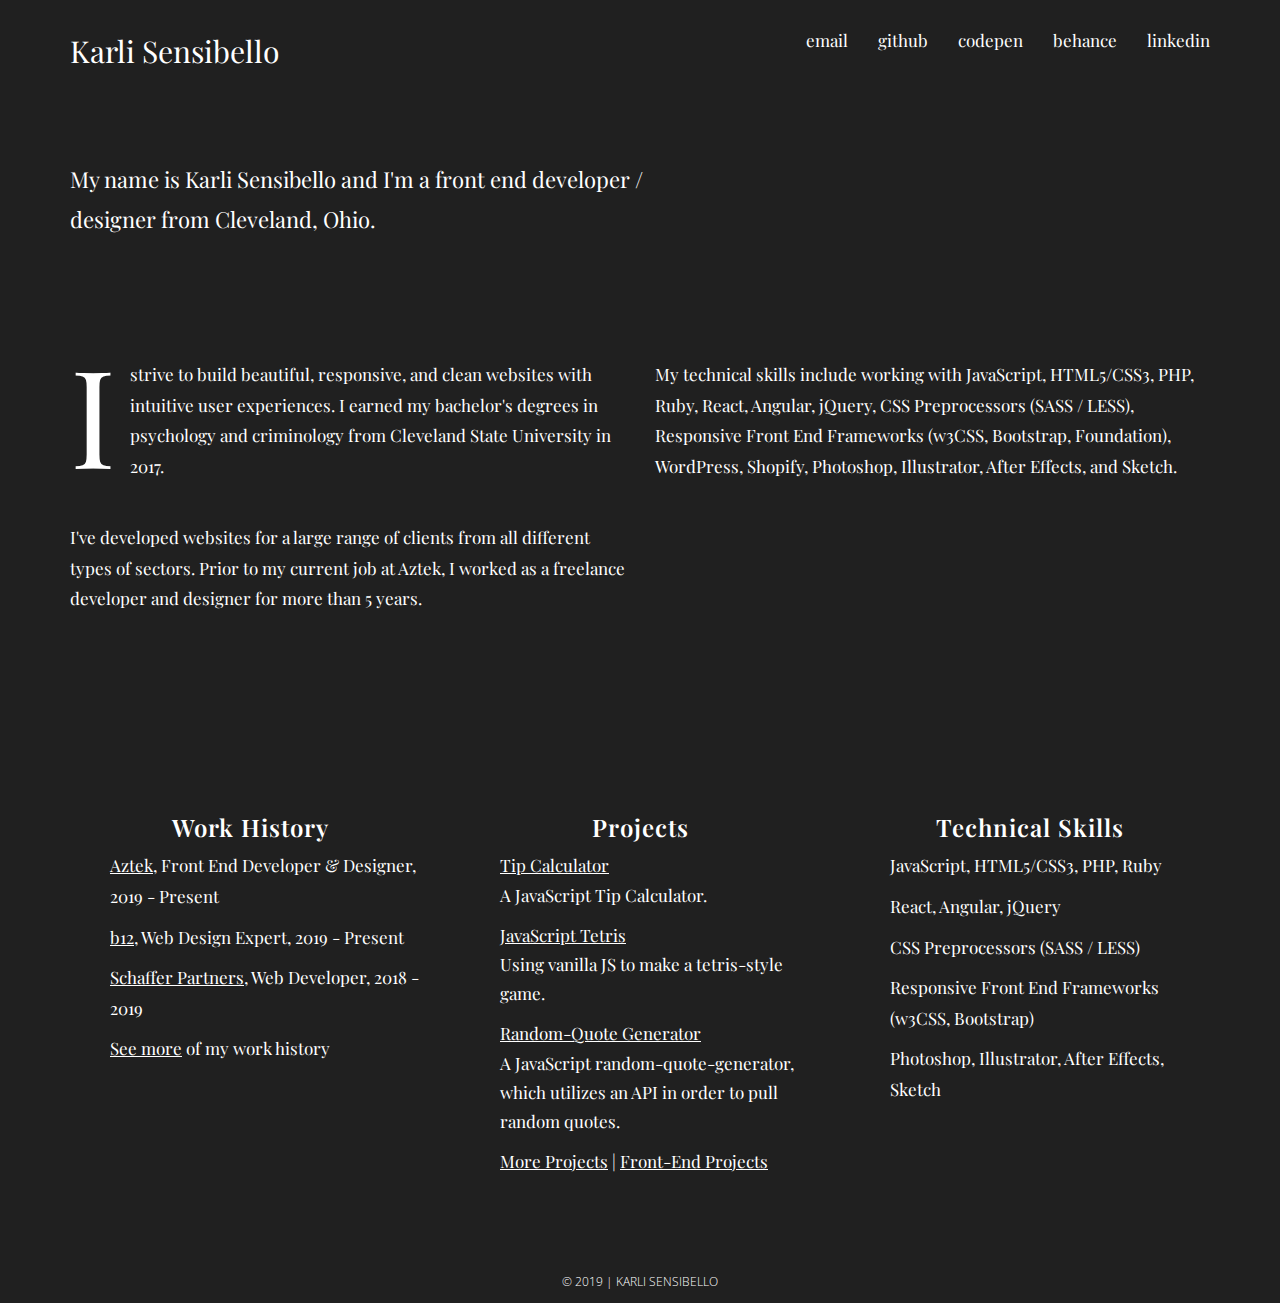
==== commit 1d7256e2: "Update index.html" ====
--- a/index.html
+++ b/index.html
@@ -12,7 +12,7 @@
     <title>Karli Sensibello | Front End Developer</title>
 
     <!-- Css -->
-    <link href="css/bootstrap.css" rel="stylesheet">
+    <link href="/bootstrap.css" rel="stylesheet">
 	<link href="/style.css" rel="stylesheet">
 
 
@@ -97,43 +97,6 @@
 	
 
 	
-	<div class="container">
-	  <div class="modal fade and carousel slide" id="mybox">
-		<div class="modal-dialog">
-		  <div class="modal-content">
-			<div class="modal-body">
-			  
-			  <button class="close" data-dismiss="modal" type="button">×</button>
-			  
-			  
-			  <div class="carousel-inner">
-					<div class="item active">
-					  <img src="img/1.jpg" alt="slide">
-					</div>
-					<div class="item">
-					  <img src="img/2.jpg" alt="slide">
-					</div>
-					<div class="item">
-					  <img src="img/3.jpg" alt="slide">
-					</div>
-					<div class="item">
-					  <img src="img/4.jpg" alt="slide">
-					</div>
-			  </div><!-- /.carousel-inner -->
-			  
-			  
-			  <a class="left carousel-control" href="#mybox" role="button" data-slide="prev">
-				<span class="glyphicon glyphicon-chevron-left"></span>
-			  </a>
-			  <a class="right carousel-control" href="#mybox" role="button" data-slide="next">
-				<span class="glyphicon glyphicon-chevron-right"></span>
-			  </a>
-			  
-			</div><!-- /.modal-body -->
-		  </div><!-- /.modal-content -->
-		</div><!-- /.modal-dialog -->
-	  </div><!-- /.modal -->
-	</div><!-- /.container -->
 	
 	
 	
@@ -199,10 +162,10 @@
 	
 
     <!-- script -->
-    <script src="js/jquery.js"></script>
-    <script src="js/bootstrap.min.js"></script>
-	<script src="js/modernizr.js"></script>
-	<script src="js/script.js"></script>
+    <script src="/jquery.js"></script>
+    <script src="/bootstrap.min.js"></script>
+	<script src="/modernizr.js"></script>
+	<script src="/script.js"></script>
 	
 	
 
